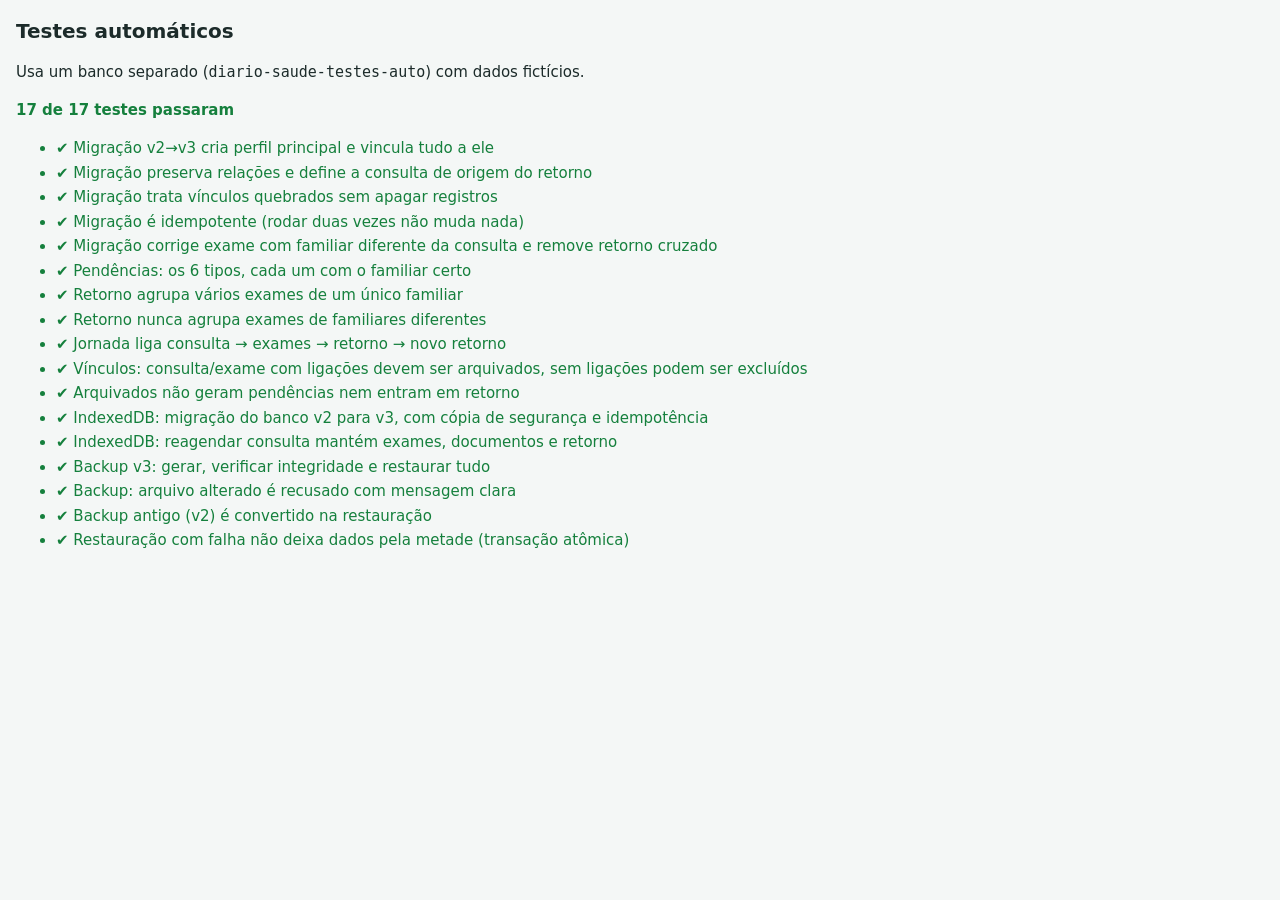
==== testes.html @ 1336a898 "Preparo para publicacao: icones PNG, botao instalar, backup com intervalo e envio ao Drive, README C" ====
<!doctype html>
<html lang="pt-BR">
<head>
  <meta charset="utf-8">
  <meta name="viewport" content="width=device-width, initial-scale=1">
  <title>Testes · Diário de Saúde</title>
  <style>
    body { font: 15px/1.5 system-ui, sans-serif; margin: 0; padding: 16px; background: #f4f7f6; color: #1c2b2a; }
    h1 { font-size: 20px; margin: 0 0 4px; }
    #resumo { font-weight: 700; margin: 8px 0 16px; }
    .ok { color: #15803d; } .falha { color: #b91c1c; }
    li { margin: 2px 0; } pre { white-space: pre-wrap; font-size: 12px; background: #fff; padding: 6px; border-radius: 6px; }
  </style>
  <!-- Banco exclusivo dos testes: nunca toca nos dados reais -->
  <script>window.DB_NOME_FORCADO = 'diario-saude-testes-auto';</script>
  <script src="db.js?v=9"></script>
  <script src="nucleo.js?v=9"></script>
</head>
<body>
  <h1>Testes automáticos</h1>
  <p>Usa um banco separado (<code>diario-saude-testes-auto</code>) com dados fictícios.</p>
  <div id="resumo">Rodando…</div>
  <ul id="lista"></ul>
<script>
'use strict';
const resultados = [];
function verificar(cond, msg) { if (!cond) throw new Error(msg); }
function igual(a, b, msg) { if (JSON.stringify(a) !== JSON.stringify(b)) throw new Error(`${msg}: esperado ${JSON.stringify(b)}, obtido ${JSON.stringify(a)}`); }
async function teste(nome, fn) {
  try { await fn(); resultados.push({ nome, ok: true }); }
  catch (e) { resultados.push({ nome, ok: false, erro: e.message }); }
}
const apagarBanco = async () => { await fecharDB(); await new Promise((ok) => { const r = indexedDB.deleteDatabase(DB_NOME); r.onsuccess = r.onerror = r.onblocked = () => ok(); }); };

// Dados fictícios no formato da versão 2 (sem familiares)
const v2 = () => ({
  consultas: [
    { id: 'c1', data: '2026-01-10', hora: '09:00', medico: 'Dra. Fictícia Silva', especialidade: 'Clínico geral', status: 'realizada' },
    { id: 'c2', data: '2026-02-10', medico: 'Dra. Fictícia Silva', status: 'agendada', retornoDe: ['e1', 'e2'] },
  ],
  exames: [
    { id: 'e1', nome: 'Hemograma', consultaId: 'c1', status: 'resultado', dataExame: '2026-01-15' },
    { id: 'e2', nome: 'Raio-X', consultaId: 'c1', status: 'resultado', dataExame: '2026-01-16' },
    { id: 'e3', nome: 'Glicemia', consultaId: 'c-inexistente', status: 'solicitado' },
  ],
  medicos: [{ id: 'm1', nome: 'Dra. Fictícia Silva', especialidade: 'Clínico geral' }],
  anexos: [
    { id: 'a1', tipoDono: 'exame', idDono: 'e1', tipoDoc: 'resultado', nome: 'laudo.pdf', mime: 'application/pdf' },
    { id: 'a2', tipoDono: 'consulta', idDono: 'c-apagada', tipoDoc: 'receita', nome: 'r.png', mime: 'image/png' },
  ],
});

(async () => {
  // ---------- Conversão (funções puras) ----------
  await teste('Migração v2→v3 cria perfil principal e vincula tudo a ele', () => {
    const { dados, relatorio, principalId } = converterDados(v2());
    verificar(relatorio.familiarCriado, 'perfil principal não criado');
    igual(dados.familiares.length, 1, 'familiares');
    verificar(dados.consultas.every((c) => c.pacienteId === principalId), 'consulta sem familiar');
    verificar(dados.exames.every((e) => e.pacienteId === principalId), 'exame sem familiar');
    igual(dados.consultas.length + dados.exames.length + dados.anexos.length, 7, 'nenhum registro pode sumir');
  });

  await teste('Migração preserva relações e define a consulta de origem do retorno', () => {
    const { dados } = converterDados(v2());
    const c2 = dados.consultas.find((c) => c.id === 'c2');
    igual(c2.retornoDe, ['e1', 'e2'], 'retornoDe');
    igual(c2.consultaOrigemId, 'c1', 'consultaOrigemId');
    igual(dados.exames.find((e) => e.id === 'e1').consultaId, 'c1', 'consultaId preservado');
  });

  await teste('Migração trata vínculos quebrados sem apagar registros', () => {
    const { dados, relatorio } = converterDados(v2());
    igual(dados.exames.find((e) => e.id === 'e3').consultaId, null, 'vínculo inexistente removido');
    verificar(dados.anexos.find((a) => a.id === 'a2').semDono, 'anexo órfão deve ser sinalizado');
    verificar(relatorio.avisos.length >= 2, 'avisos registrados');
    verificar(!JSON.stringify(relatorio.avisos).includes('Hemograma'), 'avisos não podem conter conteúdo médico');
  });

  await teste('Migração é idempotente (rodar duas vezes não muda nada)', () => {
    const r1 = converterDados(v2());
    const r2 = converterDados(r1.dados);
    verificar(!houveMudanca(r2.relatorio), 'segunda passada alterou dados: ' + JSON.stringify(r2.relatorio));
    igual(r2.dados, r1.dados, 'dados');
  });

  await teste('Migração corrige exame com familiar diferente da consulta e remove retorno cruzado', () => {
    const fa = criarFamiliar({ nome: 'A', principal: true }), fb = criarFamiliar({ nome: 'B' });
    const { dados, relatorio } = converterDados({
      familiares: [fa, fb],
      consultas: [{ id: 'c1', pacienteId: fa.id, status: 'realizada' }, { id: 'c2', pacienteId: fb.id, status: 'agendada', retornoDe: ['e1'] }],
      exames: [{ id: 'e1', pacienteId: fb.id, consultaId: 'c1', status: 'resultado' }],
    });
    igual(dados.exames[0].pacienteId, fa.id, 'exame segue o familiar da consulta');
    igual(dados.consultas[1].retornoDe, [], 'retorno de outro familiar removido');
    verificar(relatorio.examesCorrigidos === 1 && relatorio.vinculosRemovidos === 1, 'relatório');
  });

  // ---------- Pendências ----------
  await teste('Pendências: os 6 tipos, cada um com o familiar certo', () => {
    const A = 'fa', B = 'fb', h = '2026-05-10';
    const cs = [
      { id: 'c1', pacienteId: A, status: 'agendada', data: '2026-05-01' },
      { id: 'c2', pacienteId: B, status: 'realizada', data: '2026-04-01', retornoNecessario: true },
      { id: 'c3', pacienteId: A, status: 'realizada', data: '2026-04-01', retornoNecessario: true },
      { id: 'c4', pacienteId: A, status: 'agendada', data: '2026-06-01', consultaOrigemId: 'c3' },
    ];
    const es = [
      { id: 'e1', pacienteId: A, status: 'solicitado' },
      { id: 'e2', pacienteId: B, status: 'marcado', dataExame: '2026-05-05' },
      { id: 'e3', pacienteId: A, status: 'realizado', dataResultado: '2026-05-09' },
      { id: 'e4', pacienteId: B, status: 'resultado' },
      { id: 'e5', pacienteId: B, status: 'resultado', resultadoApresentado: true },
    ];
    const p = calcularPendencias(cs, es, h);
    const por = Object.fromEntries(p.map((x) => [x.tipo + ':' + x.id, x.pacienteId]).sort((a, b) => a[0].localeCompare(b[0])));
    igual(por, { 'aguardando_resultado:e3': A, 'consulta_sem_registro:c1': A, 'exame_nao_confirmado:e2': B,
      'exame_sem_data:e1': A, 'resultado_nao_apresentado:e4': B, 'retorno_nao_agendado:c2': B }, 'pendências (c3 já tem retorno, e5 já foi apresentado)');
  });

  // ---------- Retornos ----------
  await teste('Retorno agrupa vários exames de um único familiar', () => {
    const cs = [{ id: 'c1', pacienteId: 'A', medico: 'Dra. X', status: 'realizada' }];
    const es = [
      { id: 'e1', pacienteId: 'A', consultaId: 'c1', status: 'resultado', nome: 'Hemograma' },
      { id: 'e2', pacienteId: 'A', consultaId: 'c1', status: 'resultado', nome: 'Raio-X' },
      { id: 'e3', pacienteId: 'A', consultaId: 'c1', status: 'realizado', nome: 'Pendente' },
    ];
    const r = prepararRetorno({ exameId: 'e1' }, cs, es);
    igual(r.retornoDe, ['e1', 'e2'], 'grupo');
    igual(r.consultaOrigemId, 'c1', 'origem');
    igual(r.pacienteId, 'A', 'familiar');
  });

  await teste('Retorno nunca agrupa exames de familiares diferentes', () => {
    const cs = [{ id: 'c1', pacienteId: 'A', status: 'realizada' }];
    const es = [
      { id: 'e1', pacienteId: 'A', consultaId: 'c1', status: 'resultado', nome: 'X' },
      { id: 'e2', pacienteId: 'B', consultaId: 'c1', status: 'resultado', nome: 'Y' }, // dado inconsistente de propósito
    ];
    igual(prepararRetorno({ exameId: 'e1' }, cs, es).retornoDe, ['e1'], 'grupo só do familiar A');
    verificar(validarConsulta({ id: 'n', pacienteId: 'A', retornoDe: ['e1', 'e2'] }, cs, es), 'validação deveria bloquear');
    verificar(!validarConsulta({ id: 'n', pacienteId: 'A', retornoDe: ['e1'] }, cs, es), 'validação não deveria bloquear');
    verificar(validarExame({ id: 'e9', pacienteId: 'B', consultaId: 'c1' }, cs), 'exame de outro familiar na consulta deveria ser bloqueado');
  });

  // ---------- Jornada ----------
  await teste('Jornada liga consulta → exames → retorno → novo retorno', () => {
    const cs = [
      { id: 'c1', pacienteId: 'A', data: '2026-01-01' },
      { id: 'c2', pacienteId: 'A', data: '2026-02-01', consultaOrigemId: 'c1', retornoDe: ['e1'] },
      { id: 'c3', pacienteId: 'A', data: '2026-03-01', consultaOrigemId: 'c2' },
    ];
    const es = [{ id: 'e1', pacienteId: 'A', consultaId: 'c1' }];
    const an = [{ id: 'a1', tipoDono: 'consulta', idDono: 'c1' }];
    igual(raizJornada('c3', cs).id, 'c1', 'raiz');
    const j = montarJornada('c1', cs, es, an);
    igual([j.exames.length, j.documentos.length, j.retornos[0].consulta.id, j.retornos[0].retornos[0].consulta.id], [1, 1, 'c2', 'c3'], 'estrutura');
    // ciclo não pode travar
    const ciclo = [{ id: 'x', consultaOrigemId: 'y' }, { id: 'y', consultaOrigemId: 'x' }];
    verificar(raizJornada('x', ciclo), 'ciclo');
  });

  // ---------- Arquivamento ----------
  await teste('Vínculos: consulta/exame com ligações devem ser arquivados, sem ligações podem ser excluídos', () => {
    const cs = [{ id: 'c1' }, { id: 'c2', consultaOrigemId: 'c1', retornoDe: ['e1'] }, { id: 'c3' }];
    const es = [{ id: 'e1', consultaId: 'c1' }, { id: 'e2' }];
    const an = [{ id: 'a1', tipoDono: 'consulta', idDono: 'c1' }];
    const v1 = vinculosDaConsulta(cs[0], cs, es, an);
    igual([v1.exames, v1.documentos, v1.retornos, v1.total], [1, 1, 1, 3], 'consulta com vínculos');
    igual(vinculosDaConsulta(cs[2], cs, es, an).total, 0, 'consulta sem vínculos');
    igual(vinculosDaConsulta(cs[1], cs, es, an).resultadosLevados, 1, 'retorno levando resultado');
    igual(vinculosDoExame(es[0], cs, an).retornos, 1, 'exame em retorno');
    igual(vinculosDoExame(es[1], cs, an).total, 0, 'exame solto');
    verificar(descreverVinculos(v1).includes('1 exame'), 'texto do aviso');
  });

  await teste('Arquivados não geram pendências nem entram em retorno', () => {
    const cs = [{ id: 'c1', pacienteId: 'A', status: 'agendada', data: '2026-01-01', arquivado: true }];
    const es = [{ id: 'e1', pacienteId: 'A', status: 'solicitado', arquivado: true },
      { id: 'e2', pacienteId: 'A', status: 'resultado', consultaId: 'c9' }, { id: 'e3', pacienteId: 'A', status: 'resultado', consultaId: 'c9', arquivado: true }];
    igual(calcularPendencias(cs, es, '2026-05-01').map((p) => p.id), ['e2'], 'só o ativo');
    igual(prepararRetorno({ exameId: 'e2' }, [{ id: 'c9', pacienteId: 'A' }], es).retornoDe, ['e2'], 'arquivado fora do retorno');
  });

  // ---------- Banco de dados real (IndexedDB) ----------
  await teste('IndexedDB: migração do banco v2 para v3, com cópia de segurança e idempotência', async () => {
    await apagarBanco();
    // Cria um banco no formato exato da versão 2
    await new Promise((ok, erro) => {
      const r = indexedDB.open(DB_NOME, 2);
      r.onupgradeneeded = () => ['consultas', 'exames', 'anexos', 'medicos'].forEach((t) => r.result.createObjectStore(t, { keyPath: 'id' }));
      r.onsuccess = () => {
        const d = v2();
        const t = r.result.transaction(['consultas', 'exames', 'anexos', 'medicos'], 'readwrite');
        d.anexos.forEach((a) => (a.blob = new Blob(['conteudo ficticio ' + a.id], { type: a.mime })));
        for (const n of ['consultas', 'exames', 'anexos', 'medicos']) d[n].forEach((x) => t.objectStore(n).put(x));
        t.oncomplete = () => { r.result.close(); ok(); };
        t.onerror = () => erro(t.error);
      };
      r.onerror = () => erro(r.error);
    });
    const res = await migrarBanco();
    verificar(res.migrado, 'deveria migrar');
    igual((await abrirDB()).version, 3, 'versão do banco');
    const [fs, cs, es, an] = await Promise.all(['familiares', 'consultas', 'exames', 'anexos'].map((t) => DB.todos(t)));
    igual([fs.length, cs.length, es.length, an.length], [1, 2, 3, 2], 'contagens');
    verificar(cs.every((c) => c.pacienteId === fs[0].id) && es.every((e) => e.pacienteId === fs[0].id), 'vínculo ao principal');
    igual(await an.find((a) => a.id === 'a1').blob.text(), 'conteudo ficticio a1', 'anexo preservado');
    const copia = await DB.pegar('meta', 'copia-v2');
    verificar(copia && copia.consultas.length === 2 && !copia.consultas[0].pacienteId, 'cópia v2 intacta');
    igual((await DB.pegar('meta', 'esquema')).versao, 3, 'meta');
    const res2 = await migrarBanco();
    verificar(res2.jaMigrado, 'segunda execução não deveria migrar de novo');
    igual((await DB.todos('familiares')).length, 1, 'não duplica perfil');
  });

  await teste('IndexedDB: reagendar consulta mantém exames, documentos e retorno', async () => {
    const c1 = await DB.pegar('consultas', 'c1');
    c1.data = '2026-01-20';
    await DB.salvar('consultas', c1);
    const [cs, es, an] = await Promise.all(['consultas', 'exames', 'anexos'].map((t) => DB.todos(t)));
    const j = montarJornada('c1', cs, es, an);
    igual([j.consulta.data, j.exames.length, j.retornos[0].consulta.id], ['2026-01-20', 2, 'c2'], 'vínculos após reagendar');
    verificar(typeof c1.atualizadoEm === 'number', 'atualizadoEm registrado');
  });

  await teste('Backup v3: gerar, verificar integridade e restaurar tudo', async () => {
    const pacote = JSON.parse(JSON.stringify(await montarBackup()));
    verificar(pacote.integridade?.hash?.length === 64, 'hash SHA-256');
    igual(pacote.contagem, { consultas: 2, exames: 3, anexos: 2, medicos: 1, familiares: 1 }, 'contagem');
    await restaurarDados({ consultas: [], exames: [], anexos: [], medicos: [], familiares: [] });
    igual((await DB.todos('consultas')).length, 0, 'banco limpo');
    const { dados } = await prepararRestauracao(pacote);
    await restaurarDados(dados);
    const an = await DB.todos('anexos');
    igual(an.length, 2, 'anexos restaurados');
    igual(await an.find((a) => a.id === 'a1').blob.text(), 'conteudo ficticio a1', 'conteúdo do anexo');
    igual((await DB.pegar('consultas', 'c2')).retornoDe, ['e1', 'e2'], 'relações restauradas');
  });

  await teste('Backup: arquivo alterado é recusado com mensagem clara', async () => {
    const pacote = JSON.parse(JSON.stringify(await montarBackup()));
    pacote.dados.consultas[0].medico = 'alterado';
    let msg = '';
    try { await prepararRestauracao(pacote); } catch (e) { msg = e.message; }
    verificar(msg.includes('integridade'), 'deveria falhar na integridade: ' + msg);
    let msg2 = '';
    try { await prepararRestauracao({ app: 'outro' }); } catch (e) { msg2 = e.message; }
    verificar(msg2.includes('não é um backup'), 'arquivo estranho');
  });

  await teste('Backup antigo (v2) é convertido na restauração', async () => {
    const antigo = { app: 'diario-saude', versao: 2, ...v2() };
    antigo.anexos = antigo.anexos.map((a) => ({ ...a, dados: 'data:text/plain;base64,' + btoa('x') }));
    const { dados, relatorio } = await prepararRestauracao(antigo);
    verificar(relatorio.familiarCriado && dados.consultas.every((c) => c.pacienteId), 'convertido para v3');
  });

  await teste('Restauração com falha não deixa dados pela metade (transação atômica)', async () => {
    const antes = (await DB.todos('consultas')).length;
    let falhou = false;
    try { await restaurarDados({ consultas: [{ id: 'novo' }, { semId: true }], exames: [], anexos: [], medicos: [], familiares: [] }); }
    catch { falhou = true; }
    verificar(falhou, 'deveria falhar');
    igual((await DB.todos('consultas')).length, antes, 'dados antigos intactos');
  });

  await apagarBanco();

  // ---------- Resultado ----------
  const ok = resultados.filter((r) => r.ok).length;
  document.getElementById('resumo').innerHTML = `<span class="${ok === resultados.length ? 'ok' : 'falha'}">${ok} de ${resultados.length} testes passaram</span>`;
  document.getElementById('lista').innerHTML = resultados.map((r) =>
    `<li class="${r.ok ? 'ok' : 'falha'}">${r.ok ? '✔' : '✘'} ${r.nome}${r.erro ? `<pre>${r.erro.replace(/</g, '&lt;')}</pre>` : ''}</li>`).join('');
  window.RESULTADOS_TESTES = resultados;
})();
</script>
</body>
</html>
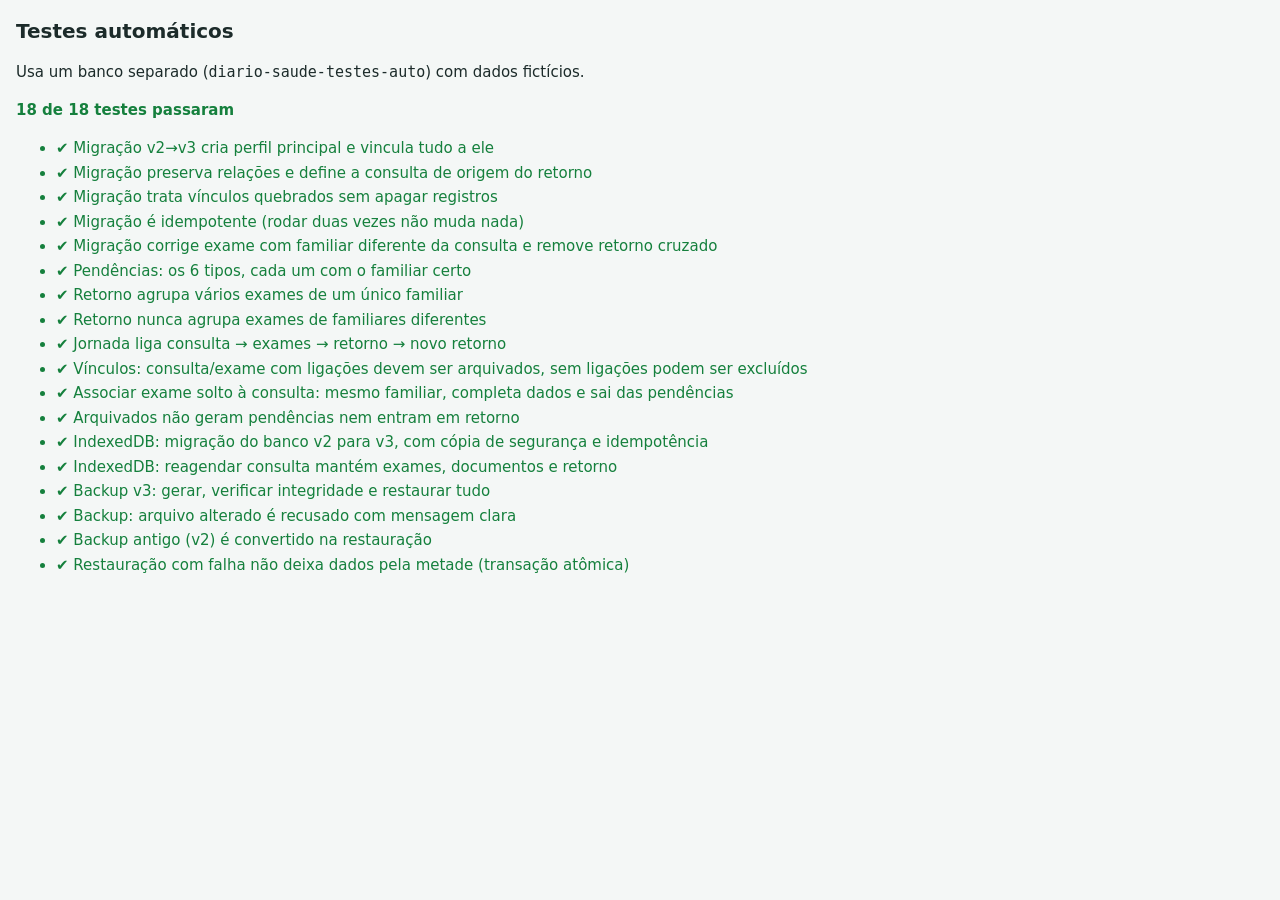
==== commit 83d45508: "Exames: associar depois (solto/associado), visualizador com abrir/imprimir/compartilhar, calendario " ====
--- a/testes.html
+++ b/testes.html
@@ -13,8 +13,8 @@
   </style>
   <!-- Banco exclusivo dos testes: nunca toca nos dados reais -->
   <script>window.DB_NOME_FORCADO = 'diario-saude-testes-auto';</script>
-  <script src="db.js?v=9"></script>
-  <script src="nucleo.js?v=9"></script>
+  <script src="db.js?v=14"></script>
+  <script src="nucleo.js?v=14"></script>
 </head>
 <body>
   <h1>Testes automáticos</h1>
@@ -112,8 +112,8 @@
       { id: 'e4', pacienteId: B, status: 'resultado' },
       { id: 'e5', pacienteId: B, status: 'resultado', resultadoApresentado: true },
     ];
-    const p = calcularPendencias(cs, es, h);
-    const por = Object.fromEntries(p.map((x) => [x.tipo + ':' + x.id, x.pacienteId]).sort((a, b) => a[0].localeCompare(b[0])));
+    const p = calcularPendencias(cs, es, h).filter((x) => x.tipo !== 'exame_sem_consulta');
+    const por =Object.fromEntries(p.map((x) => [x.tipo + ':' + x.id, x.pacienteId]).sort((a, b) => a[0].localeCompare(b[0])));
     igual(por, { 'aguardando_resultado:e3': A, 'consulta_sem_registro:c1': A, 'exame_nao_confirmado:e2': B,
       'exame_sem_data:e1': A, 'resultado_nao_apresentado:e4': B, 'retorno_nao_agendado:c2': B }, 'pendências (c3 já tem retorno, e5 já foi apresentado)');
   });
@@ -173,6 +173,19 @@
     igual(vinculosDoExame(es[0], cs, an).retornos, 1, 'exame em retorno');
     igual(vinculosDoExame(es[1], cs, an).total, 0, 'exame solto');
     verificar(descreverVinculos(v1).includes('1 exame'), 'texto do aviso');
+  });
+
+  await teste('Associar exame solto à consulta: mesmo familiar, completa dados e sai das pendências', () => {
+    const cs = [{ id: 'c1', pacienteId: 'A', medico: 'Dra. X', especialidade: 'Clínico', data: '2026-03-01', status: 'realizada' },
+      { id: 'c2', pacienteId: 'B', status: 'realizada' }];
+    const solto = { id: 'e1', pacienteId: 'A', nome: 'Hemograma', status: 'solicitado', dataSolicitacao: '2026-03-10' };
+    verificar(calcularPendencias(cs, [solto], '2026-03-20').some((p) => p.tipo === 'exame_sem_consulta' && !p.atencao), 'solto vira pendência leve');
+    const r = associarExame(solto, cs[0], cs);
+    igual([r.exame.consultaId, r.exame.medico, r.exame.especialidade, r.exame.dataSolicitacao], ['c1', 'Dra. X', 'Clínico', '2026-03-01'], 'dados completados');
+    verificar(!calcularPendencias(cs, [r.exame], '2026-03-20').some((p) => p.tipo === 'exame_sem_consulta'), 'associado sai da pendência');
+    verificar(associarExame(solto, cs[1], cs).erro, 'não associa a consulta de outro familiar');
+    igual(associarExame({ ...solto, medico: 'Dr. Y' }, cs[0], cs).exame.medico, 'Dra. X', 'a consulta define quem pediu');
+    igual(associarExame({ ...solto, medico: 'Dr. Y' }, { ...cs[0], medico: '' }, cs).exame.medico, 'Dr. Y', 'consulta sem médico mantém o do exame');
   });
 
   await teste('Arquivados não geram pendências nem entram em retorno', () => {
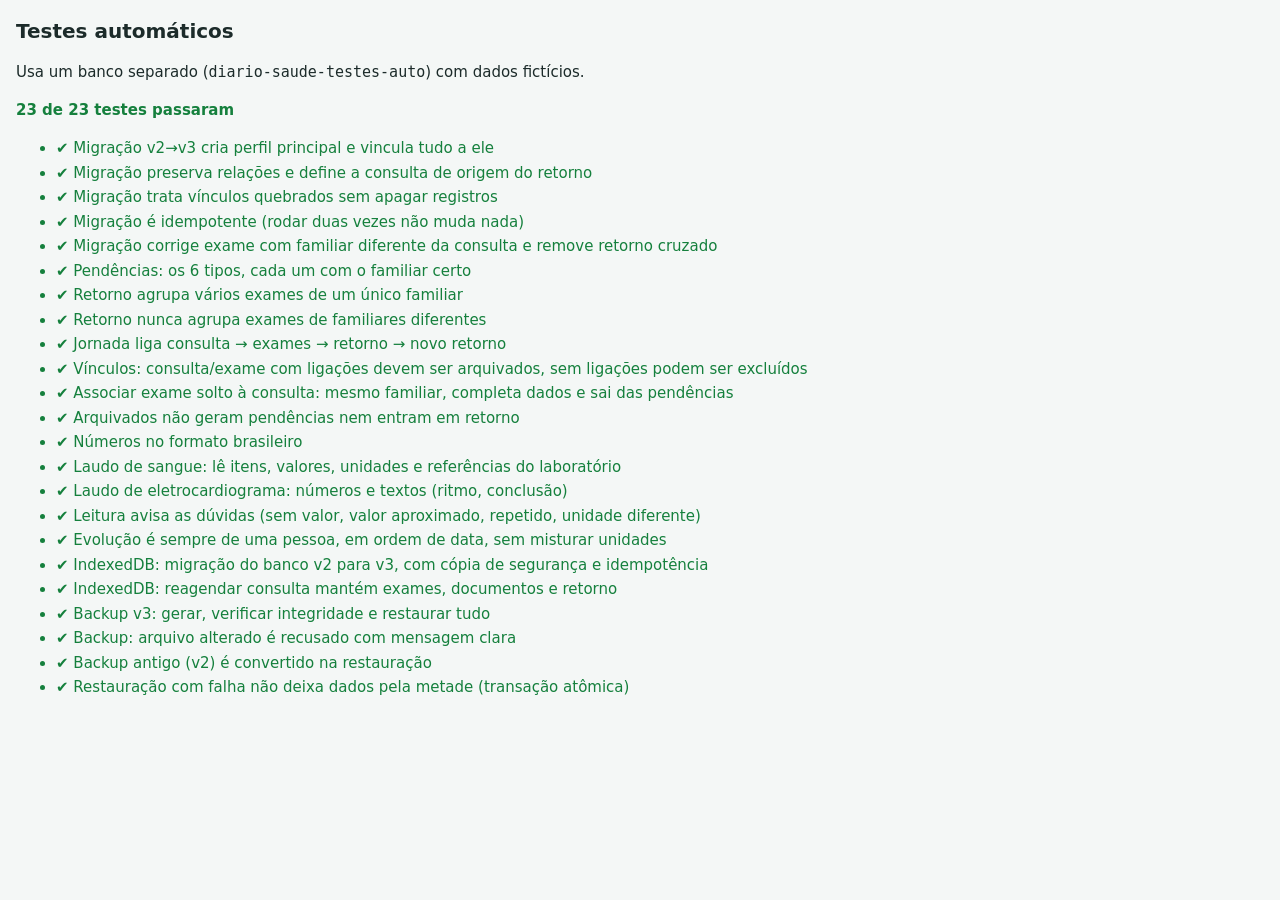
==== commit 3c55f092: "Resultados dos exames: itens medidos, leitura do texto do laudo com avisos de duvida, tabela e grafi" ====
--- a/testes.html
+++ b/testes.html
@@ -13,8 +13,9 @@
   </style>
   <!-- Banco exclusivo dos testes: nunca toca nos dados reais -->
   <script>window.DB_NOME_FORCADO = 'diario-saude-testes-auto';</script>
-  <script src="db.js?v=14"></script>
-  <script src="nucleo.js?v=14"></script>
+  <script src="db.js?v=15"></script>
+  <script src="nucleo.js?v=15"></script>
+  <script src="resultados.js?v=15"></script>
 </head>
 <body>
   <h1>Testes automáticos</h1>
@@ -194,6 +195,64 @@
       { id: 'e2', pacienteId: 'A', status: 'resultado', consultaId: 'c9' }, { id: 'e3', pacienteId: 'A', status: 'resultado', consultaId: 'c9', arquivado: true }];
     igual(calcularPendencias(cs, es, '2026-05-01').map((p) => p.id), ['e2'], 'só o ativo');
     igual(prepararRetorno({ exameId: 'e2' }, [{ id: 'c9', pacienteId: 'A' }], es).retornoDe, ['e2'], 'arquivado fora do retorno');
+  });
+
+  // ---------- Leitura de laudos e evolução ----------
+  await teste('Números no formato brasileiro', () => {
+    igual(['13,5', '4.500', '250.000', '1.234,5', '0.8', '105', 'abc'].map(lerNumeroBR), [13.5, 4500, 250000, 1234.5, 0.8, 105, null], 'conversões');
+  });
+
+  const laudoSangue = `LABORATÓRIO EXEMPLO - Curitiba - PR  CEP 80000-000
+HEMOGRAMA
+Hemoglobina ...........: 14,2 g/dL      13,5 a 17,5
+Leucócitos: 6.800 /mm³  4.000 a 11.000
+Plaquetas 250.000 /mm³ 150.000 a 450.000
+GLICOSE EM JEJUM: 105 mg/dL   Valor de referência: 70 a 99
+Colesterol total: 210 mg/dL Desejável: < 190
+HDL-Colesterol 45 mg/dL > 40
+Triglicerídeos 180 mg/dL
+Creatinina 0,9 mg/dL 0,7 a 1,3
+Lipase 30 U/L 13 a 60
+Data de impressão: 10/10/2026`;
+
+  await teste('Laudo de sangue: lê itens, valores, unidades e referências do laboratório', () => {
+    const { itens, naoEntendidas } = interpretarLaudo(laudoSangue);
+    const por = Object.fromEntries(itens.map((i) => [i.cod, [i.valor, i.refMin, i.refMax]]));
+    igual(por, { hemoglobina: [14.2, 13.5, 17.5], leucocitos: [6800, 4000, 11000], plaquetas: [250000, 150000, 450000],
+      glicose: [105, 70, 99], colesterol_total: [210, null, 190], hdl: [45, 40, null], triglicerideos: [180, null, null],
+      creatinina: [0.9, 0.7, 1.3] }, 'itens lidos');
+    verificar(itens.every((i) => !i.duvida), 'nenhuma dúvida falsa: ' + JSON.stringify(itens.filter((i) => i.duvida)));
+    igual(naoEntendidas, ['Lipase 30 U/L 13 a 60'], 'avisa a linha que não entendeu');
+    verificar(!itens.some((i) => i.cod === 'ecg_pr' || i.cod === 'conclusao'), 'não confunde "PR" do endereço nem "Data de impressão"');
+    igual(foraDaReferencia(itens.find((i) => i.cod === 'glicose')), 'acima', 'glicose acima da referência');
+    const limite = interpretarLaudo('Triglicerídeos 150 mg/dL < 150\nHDL 40 mg/dL > 40\nGlicose 99 mg/dL até 99').itens;
+    igual(limite.map(foraDaReferencia), ['acima', 'abaixo', 'dentro'], '"menor que"/"maior que" não incluem o limite; "até" inclui');
+  });
+
+  await teste('Laudo de eletrocardiograma: números e textos (ritmo, conclusão)', () => {
+    const { itens } = interpretarLaudo(`FC: 72 bpm\nPR: 160 ms\nQRS 90 ms\nQTc 420 ms\nRitmo: sinusal regular\nConclusão: ECG dentro dos limites da normalidade`);
+    const por = Object.fromEntries(itens.map((i) => [i.cod, i.valor ?? i.texto]));
+    igual(por, { ecg_fc: 72, ecg_pr: 160, ecg_qrs: 90, ecg_qtc: 420, ecg_ritmo: 'sinusal regular', conclusao: 'ECG dentro dos limites da normalidade' }, 'itens');
+  });
+
+  await teste('Leitura avisa as dúvidas (sem valor, valor aproximado, repetido, unidade diferente)', () => {
+    const { itens } = interpretarLaudo(`Glicose: mg/dL\nCreatinina < 0,5 mg/dL\nTSH 2,1 µUI/mL\nTSH 3,4 µUI/mL\nHemoglobina 8,6 mmol/L`);
+    const duv = itens.map((i) => i.duvida ? i.cod : null).filter(Boolean);
+    igual(duv, ['glicose', 'creatinina', 'tsh', 'hemoglobina'], 'itens com dúvida');
+  });
+
+  await teste('Evolução é sempre de uma pessoa, em ordem de data, sem misturar unidades', () => {
+    const es = [
+      { id: 'a', pacienteId: 'A', dataExame: '2026-01-10', itens: [{ cod: 'glicose', nome: 'Glicose', valor: 98, unidade: 'mg/dL' }] },
+      { id: 'b', pacienteId: 'A', dataExame: '2026-06-10', itens: [{ cod: 'glicose', nome: 'Glicose', valor: 112, unidade: 'mg/dL' }] },
+      { id: 'c', pacienteId: 'B', dataExame: '2026-03-10', itens: [{ cod: 'glicose', nome: 'Glicose', valor: 300, unidade: 'mg/dL' }] },
+      { id: 'd', pacienteId: 'A', dataExame: '2026-04-10', itens: [{ cod: 'glicose', nome: 'Glicose', valor: 5.5, unidade: 'mmol/L' }] },
+    ];
+    const s = seriesDoPaciente(es, 'A').glicose;
+    igual(s.pontos.map((p) => p.valor), [98, 5.5, 112], 'só da pessoa A, em ordem');
+    const g = pontosDoGrafico(s);
+    igual([g.pontos.map((p) => p.valor), g.foraDaUnidade], [[98, 112], 1], 'gráfico só na unidade mais usada');
+    igual(Math.round(variacao(g.pontos).delta), 14, 'subiu 14');
   });
 
   // ---------- Banco de dados real (IndexedDB) ----------
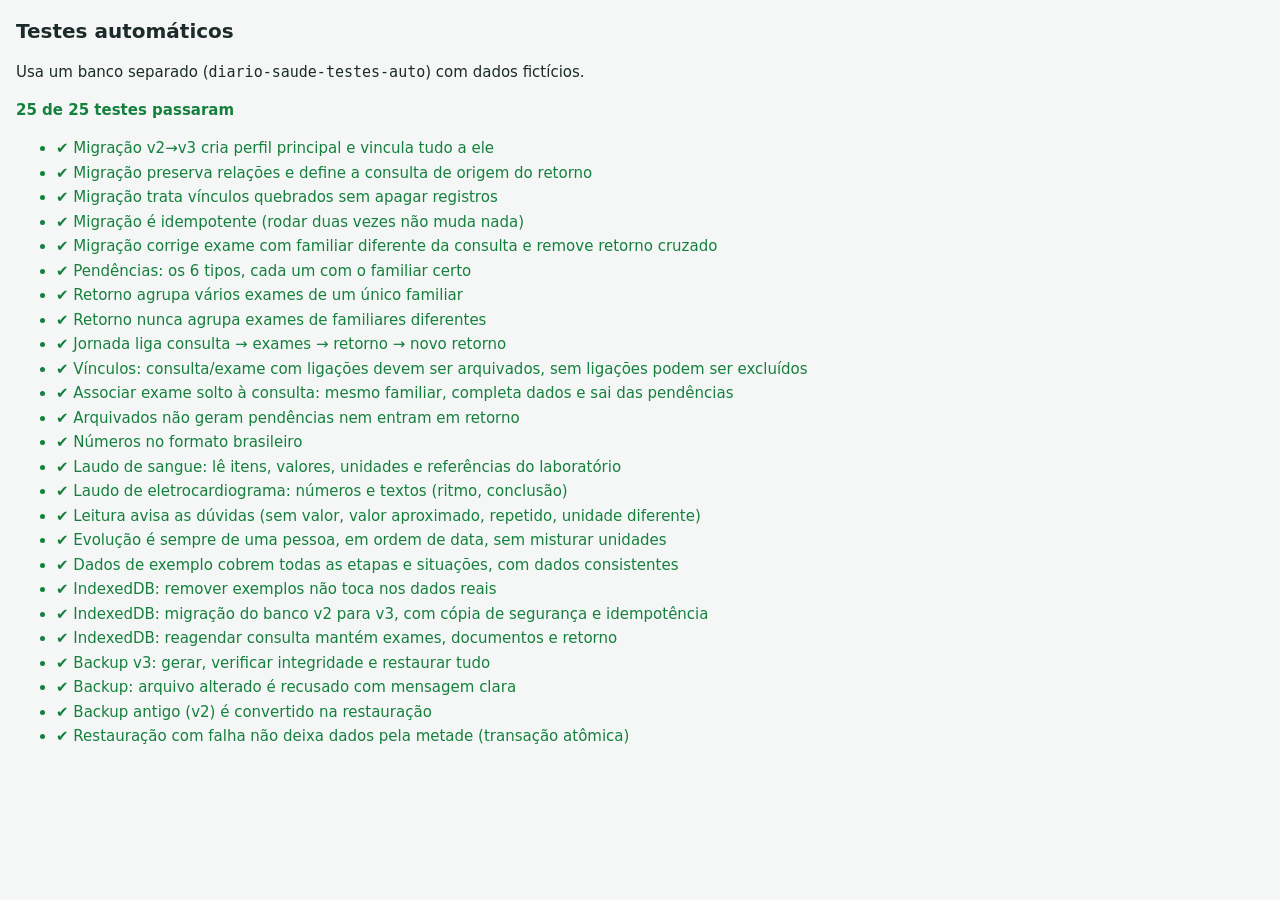
==== commit 36c88b82: "Dados de exemplo: familiar ficticio com um registro em cada etapa, criados e removidos pelo menu Mai" ====
--- a/testes.html
+++ b/testes.html
@@ -13,9 +13,9 @@
   </style>
   <!-- Banco exclusivo dos testes: nunca toca nos dados reais -->
   <script>window.DB_NOME_FORCADO = 'diario-saude-testes-auto';</script>
-  <script src="db.js?v=15"></script>
-  <script src="nucleo.js?v=15"></script>
-  <script src="resultados.js?v=15"></script>
+  <script src="db.js?v=16"></script>
+  <script src="nucleo.js?v=16"></script>
+  <script src="resultados.js?v=16"></script>
 </head>
 <body>
   <h1>Testes automáticos</h1>
@@ -253,6 +253,39 @@
     const g = pontosDoGrafico(s);
     igual([g.pontos.map((p) => p.valor), g.foraDaUnidade], [[98, 112], 1], 'gráfico só na unidade mais usada');
     igual(Math.round(variacao(g.pontos).delta), 14, 'subiu 14');
+  });
+
+  // ---------- Dados de exemplo ----------
+  await teste('Dados de exemplo cobrem todas as etapas e situações, com dados consistentes', () => {
+    const d = gerarExemplos('2026-10-15');
+    const statusC = new Set(d.consultas.map((c) => c.status)), statusE = new Set(d.exames.map((e) => e.status));
+    verificar(['agendada', 'realizada'].every((s) => statusC.has(s)), 'status de consulta');
+    verificar(['solicitado', 'marcado', 'realizado', 'resultado'].every((s) => statusE.has(s)), 'todas as etapas do exame');
+    const tipos = new Set(calcularPendencias(d.consultas, d.exames, '2026-10-15').map((p) => p.tipo));
+    igual([...tipos].sort(), Object.keys(NOMES_PENDENCIA).sort(), 'gera todos os tipos de pendência');
+    verificar(d.consultas.some((c) => c.arquivado) && d.exames.some((e) => !e.consultaId), 'arquivado e solto');
+    verificar(d.consultas.some((c) => c.retornoDe.length && c.consultaOrigemId), 'retorno ligado');
+    const g = pontosDoGrafico(seriesDoPaciente(d.exames, d.familiares[0].id).glicose);
+    verificar(g.pontos.length === 3, 'três resultados de glicose para o gráfico');
+    verificar(d.exames.some((e) => e.itens?.some((i) => i.duvida)), 'item com dúvida');
+    verificar(!houveMudanca(converterDados(d).relatorio), 'exemplos já são consistentes (migração não altera nada)');
+    verificar([...d.familiares, ...d.medicos, ...d.consultas, ...d.exames].every((x) => x.exemplo), 'tudo marcado como exemplo');
+  });
+
+  await teste('IndexedDB: remover exemplos não toca nos dados reais', async () => {
+    await apagarBanco();
+    const real = criarFamiliar({ nome: 'Pessoa real', principal: true });
+    await DB.salvar('familiares', real);
+    await DB.salvar('consultas', { id: 'real1', pacienteId: real.id, status: 'agendada', data: '2026-11-01' });
+    const d = await criarExemplos(new Blob(['img'], { type: 'image/png' }));
+    verificar(await existemExemplos(), 'exemplos criados');
+    // registro real cadastrado por engano no familiar de exemplo
+    await DB.salvar('exames', { id: 'real2', pacienteId: d.familiares[0].id, nome: 'Exame real', status: 'solicitado' });
+    const r = await removerExemplos();
+    verificar(!(await existemExemplos()), 'exemplos removidos');
+    igual((await DB.todos('consultas')).map((c) => c.id), ['real1'], 'consulta real intacta');
+    igual((await DB.pegar('exames', 'real2')).pacienteId, real.id, 'registro real no exemplo foi para o principal');
+    igual([(await DB.todos('anexos')).length, (await DB.todos('medicos')).length, r.movidos], [0, 0, 1], 'anexos e médicos de exemplo removidos');
   });
 
   // ---------- Banco de dados real (IndexedDB) ----------
